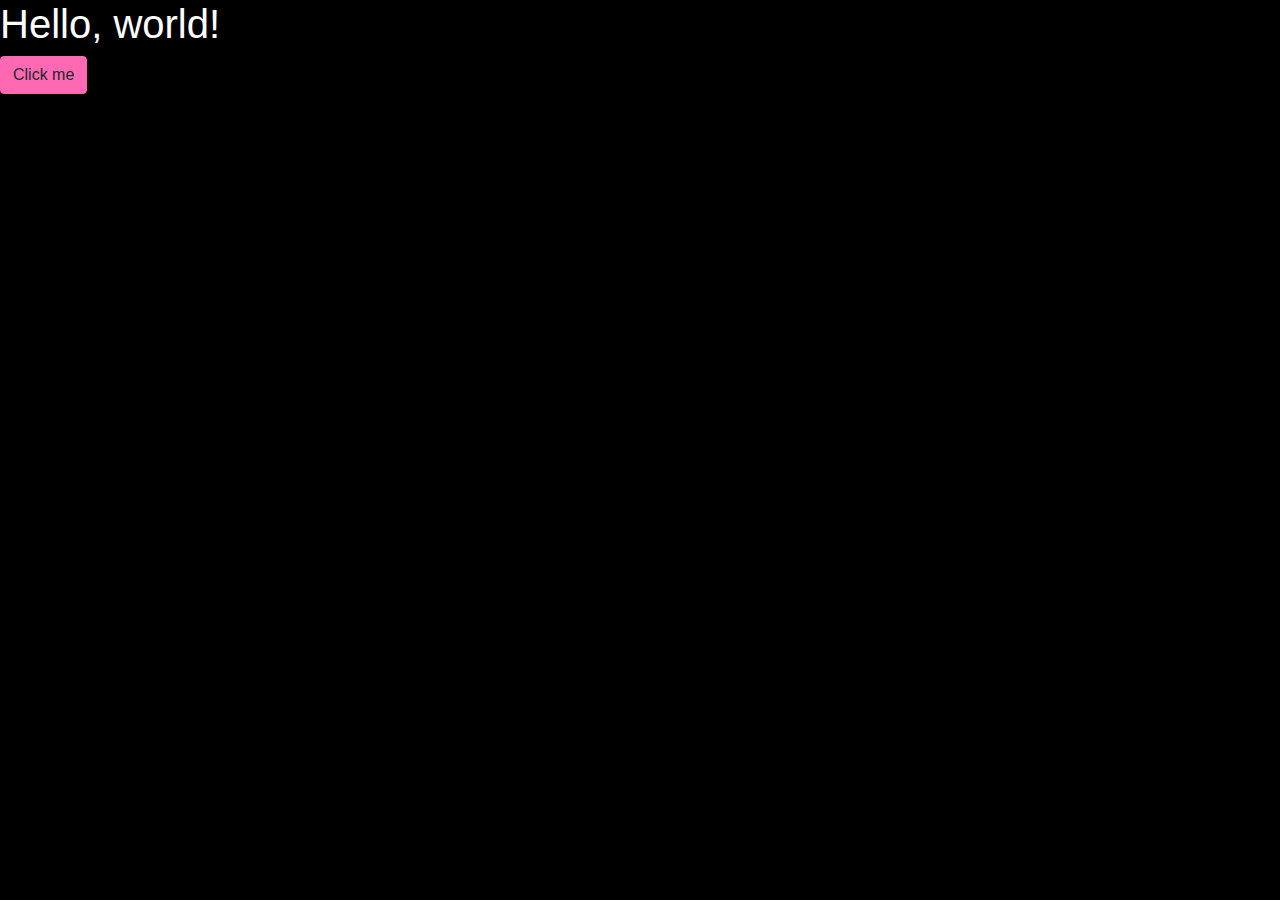
==== index.html @ e7f529c7 "Initial commit" ====
<!DOCTYPE html>
<html lang="en">
  <head>
    <!-- Required meta tags -->
    <meta charset="utf-8" />
    <meta
      name="viewport"
      content="width=device-width, initial-scale=1, shrink-to-fit=no"
    />

    <!-- Custom Bootstrap CSS -->
    <link rel="stylesheet" href="css/custom.css" />

    <title>Hello, world!</title>
  </head>
  <body>
    <h1>Hello, world!</h1>
    <button class="btn btn-primary">Click me</button>
    <!-- Optional JavaScript -->
    <!-- jQuery first, then Popper.js, then Bootstrap JS -->
    <script
      src="https://code.jquery.com/jquery-3.5.1.slim.min.js"
      integrity="sha384-DfXdz2htPH0lsSSs5nCTpuj/zy4C+OGpamoFVy38MVBnE+IbbVYUew+OrCXaRkfj"
      crossorigin="anonymous"
    ></script>
    <script
      src="https://cdn.jsdelivr.net/npm/popper.js@1.16.0/dist/umd/popper.min.js"
      integrity="sha384-Q6E9RHvbIyZFJoft+2mJbHaEWldlvI9IOYy5n3zV9zzTtmI3UksdQRVvoxMfooAo"
      crossorigin="anonymous"
    ></script>
    <script
      src="https://stackpath.bootstrapcdn.com/bootstrap/4.5.0/js/bootstrap.min.js"
      integrity="sha384-OgVRvuATP1z7JjHLkuOU7Xw704+h835Lr+6QL9UvYjZE3Ipu6Tp75j7Bh/kR0JKI"
      crossorigin="anonymous"
    ></script>
  </body>
</html>
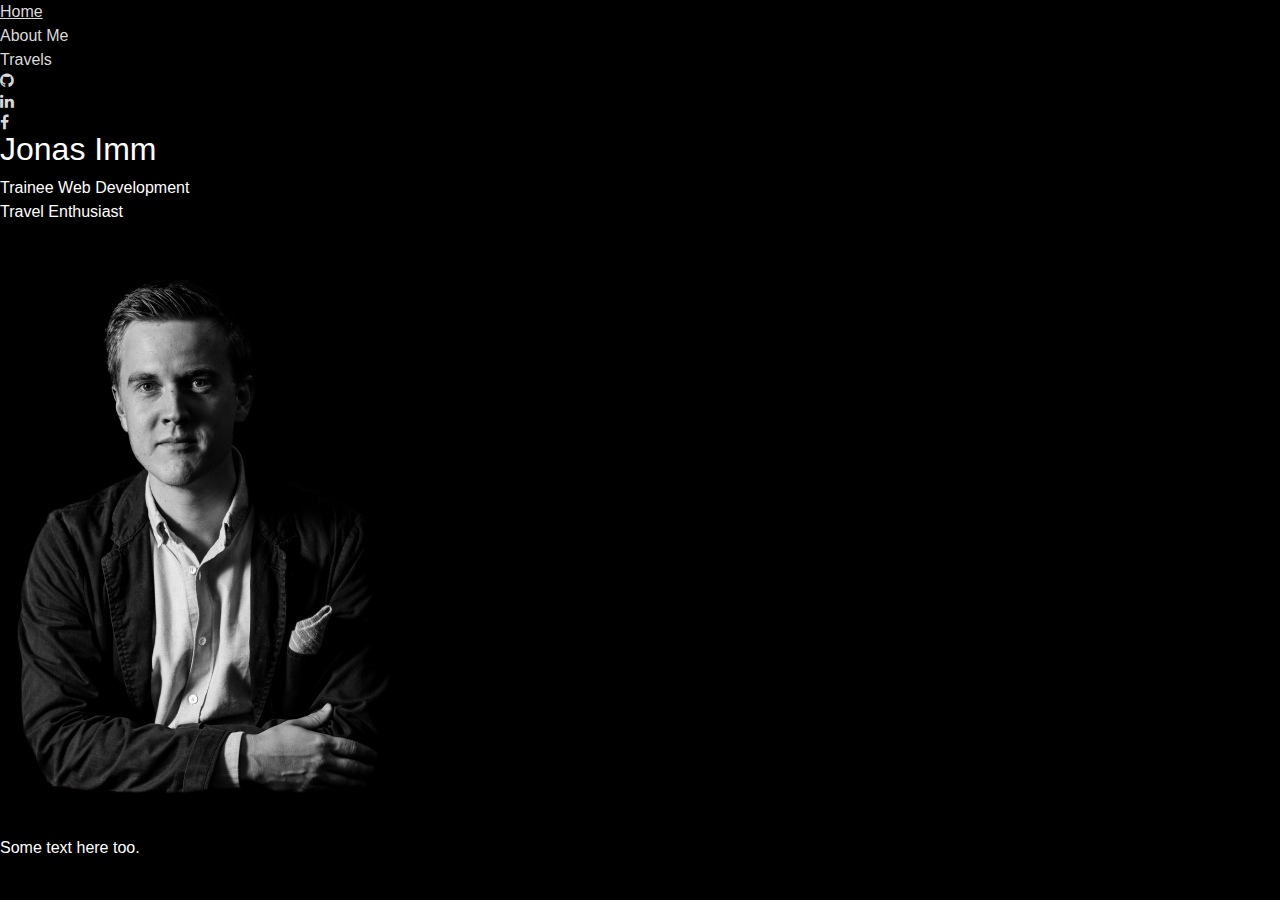
==== commit 322e7a67: "work on second page" ====
--- a/index.html
+++ b/index.html
@@ -3,6 +3,10 @@
   <head>
     <!-- Required meta tags -->
     <meta charset="utf-8" />
+    <link
+      href="https://fonts.googleapis.com/css2?family=Bebas+Neue&display=swap"
+      rel="stylesheet"
+    />
     <meta
       name="viewport"
       content="width=device-width, initial-scale=1, shrink-to-fit=no"
@@ -10,12 +14,68 @@
 
     <!-- Custom Bootstrap CSS -->
     <link rel="stylesheet" href="css/custom.css" />
-
-    <title>Hello, world!</title>
+    <link
+      rel="stylesheet"
+      href="https://cdnjs.cloudflare.com/ajax/libs/font-awesome/4.7.0/css/font-awesome.min.css"
+    />
+    <link rel="shortcut icon" href="images/favicon.ico" type="image/x-icon" />
+    <link rel="icon" href="images/favicon.ico" type="image/x-icon" />
+    <title>Jonas Imm</title>
   </head>
   <body>
-    <h1>Hello, world!</h1>
-    <button class="btn btn-primary">Click me</button>
+    <section>
+      <!-- LEFT BOX -->
+      <div class="index left">
+        <div class="left_box">
+          <section class="navigation">
+            <nav class="nav flex-column">
+              <a style="color: #d9d9da;" href="index.html">Home</a>
+              <a style="color: #d9d9da;" href="about.html">About Me</a>
+              <a style="color: #d9d9da;" href="travels.html">Travels</a>
+            </nav>
+          </section>
+
+          <section class="social">
+            <div class="nav flex-column">
+              <a
+                href="https://github.com/JonasImm"
+                class="fa fa-github"
+                style="color: #d9d9da; margin-bottom: 5px;"
+              ></a>
+              <a
+                href="https://www.linkedin.com/in/jonas-imm-65217a124/"
+                class="fa fa-linkedin"
+                style="color: #d9d9da; margin-bottom: 5px;"
+              ></a>
+              <a
+                href="https://www.facebook.com/jonas.imm"
+                class="fa fa-facebook"
+                style="color: #d9d9da;"
+              ></a>
+            </div>
+          </section>
+
+          <section class="name_intro">
+            <h2>Jonas Imm</h2>
+            <p style="margin-bottom: 0;">Trainee Web Development</p>
+            <p style="margin-bottom: 0;">Travel Enthusiast</p>
+          </section>
+          <img
+            src="images/myself_2.png"
+            alt="Old Picture of me"
+            class="picture"
+          />
+        </div>
+      </div>
+
+      <!-- RIGHT BOX -->
+      <div class="index right">
+        <div class="right_box">
+          <p>Some text here too.</p>
+        </div>
+      </div>
+    </section>
+
     <!-- Optional JavaScript -->
     <!-- jQuery first, then Popper.js, then Bootstrap JS -->
     <script
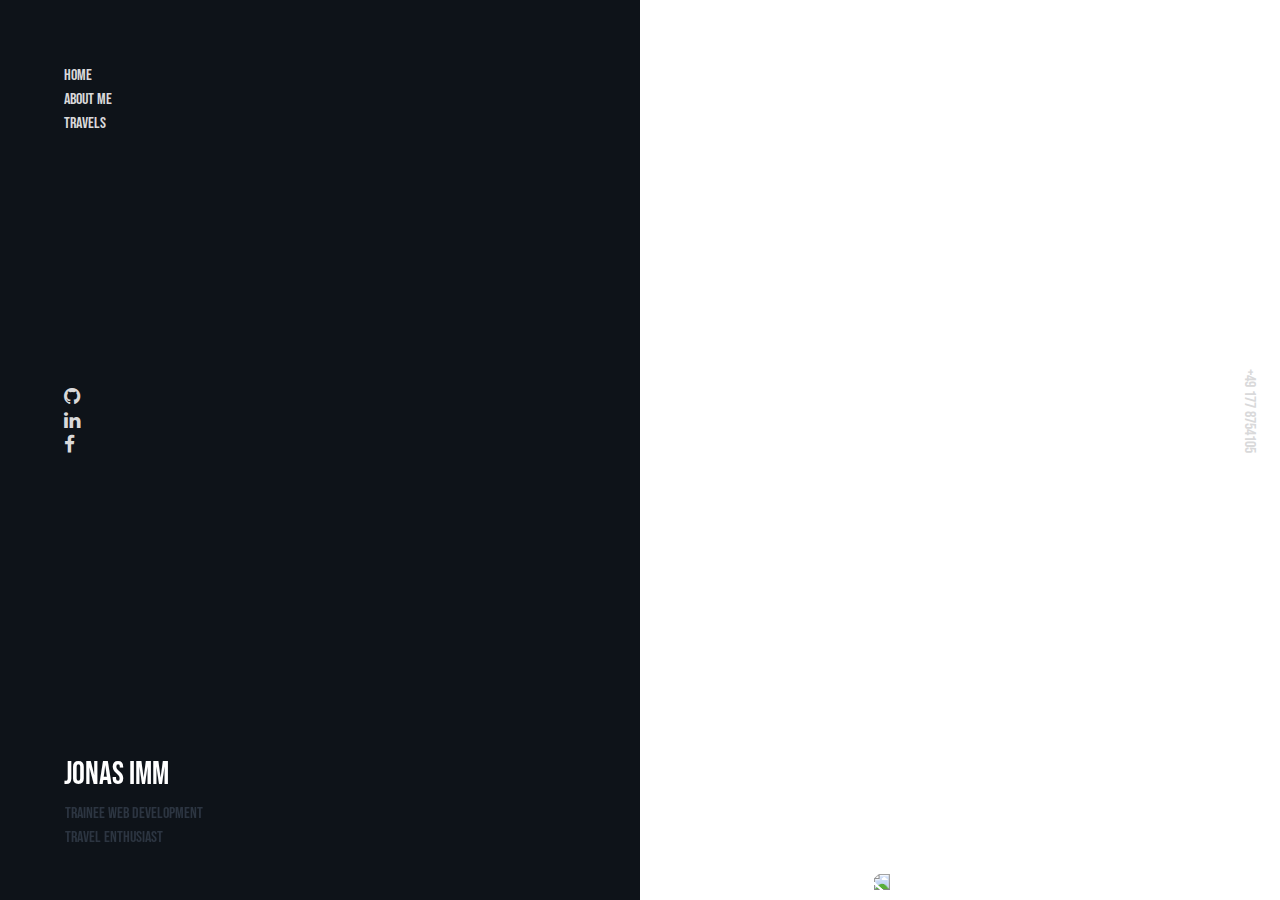
==== commit 22430c40: "Fixed image, but not resp" ====
--- a/index.html
+++ b/index.html
@@ -14,18 +14,19 @@
 
     <!-- Custom Bootstrap CSS -->
     <link rel="stylesheet" href="css/custom.css" />
+    <!-- Font Sheet -->
     <link
       rel="stylesheet"
       href="https://cdnjs.cloudflare.com/ajax/libs/font-awesome/4.7.0/css/font-awesome.min.css"
     />
+    <!-- Favicon Sheet -->
     <link rel="shortcut icon" href="images/favicon.ico" type="image/x-icon" />
     <link rel="icon" href="images/favicon.ico" type="image/x-icon" />
     <title>Jonas Imm</title>
   </head>
   <body>
-    <section>
-      <!-- LEFT BOX -->
-      <div class="index left">
+    <main>
+      <div class="index_left">
         <div class="left_box">
           <section class="navigation">
             <nav class="nav flex-column">
@@ -54,27 +55,28 @@
               ></a>
             </div>
           </section>
-
-          <section class="name_intro">
-            <h2>Jonas Imm</h2>
-            <p style="margin-bottom: 0;">Trainee Web Development</p>
-            <p style="margin-bottom: 0;">Travel Enthusiast</p>
-          </section>
-          <img
-            src="images/myself_2.png"
-            alt="Old Picture of me"
-            class="picture"
-          />
         </div>
       </div>
 
-      <!-- RIGHT BOX -->
-      <div class="index right">
+      <div class="index_right">
         <div class="right_box">
-          <p>Some text here too.</p>
+          <p class="phone">+49 177 8754105</p>
         </div>
       </div>
-    </section>
+
+      <section class="name_intro">
+        <h2>Jonas Imm</h2>
+        <p style="margin-bottom: 0;">Trainee Web Development</p>
+        <p style="margin-bottom: 0;">Travel Enthusiast</p>
+      </section>
+      <section class="image">
+        <img
+          src="images/myself_3.png"
+          alt="Old Picture of me"
+          class="picture"
+        />
+      </section>
+    </main>
 
     <!-- Optional JavaScript -->
     <!-- jQuery first, then Popper.js, then Bootstrap JS -->
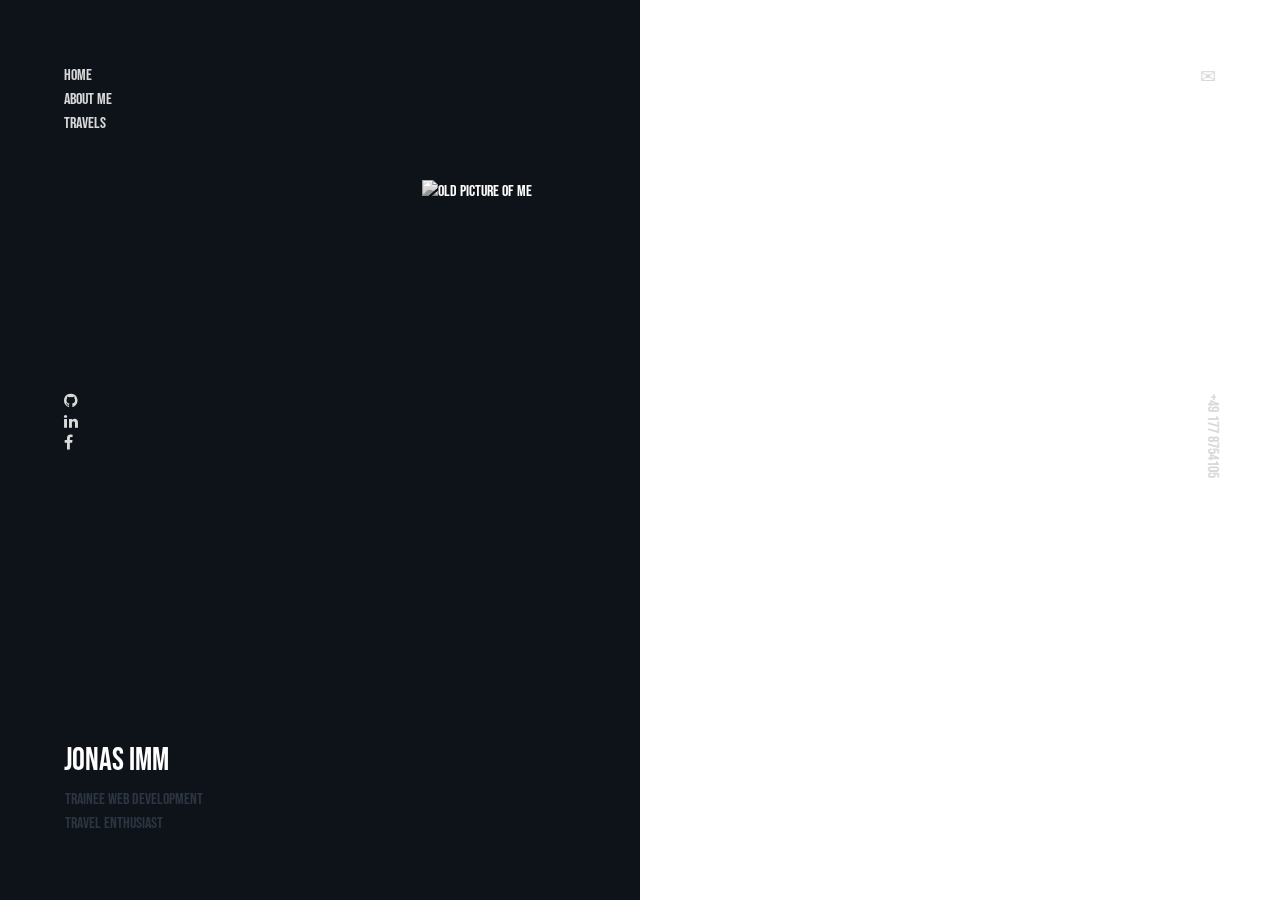
==== commit 603084b1: "Merge pull request #1 from JonasImm/portfolio" ====
--- a/index.html
+++ b/index.html
@@ -25,60 +25,69 @@
     <title>Jonas Imm</title>
   </head>
   <body>
-    <main>
-      <div class="index_left">
-        <div class="left_box">
-          <section class="navigation">
-            <nav class="nav flex-column">
-              <a style="color: #d9d9da;" href="index.html">Home</a>
-              <a style="color: #d9d9da;" href="about.html">About Me</a>
-              <a style="color: #d9d9da;" href="travels.html">Travels</a>
-            </nav>
-          </section>
-
-          <section class="social">
-            <div class="nav flex-column">
-              <a
-                href="https://github.com/JonasImm"
-                class="fa fa-github"
-                style="color: #d9d9da; margin-bottom: 5px;"
-              ></a>
-              <a
-                href="https://www.linkedin.com/in/jonas-imm-65217a124/"
-                class="fa fa-linkedin"
-                style="color: #d9d9da; margin-bottom: 5px;"
-              ></a>
-              <a
-                href="https://www.facebook.com/jonas.imm"
-                class="fa fa-facebook"
-                style="color: #d9d9da;"
-              ></a>
-            </div>
-          </section>
+    <header class="nav_bar">
+      <nav class="nav flex-column">
+        <a style="color: #d9d9da;" href="index.html">Home</a>
+        <a style="color: #d9d9da;" href="about.html">About Me</a>
+        <a style="color: #d9d9da;" href="travels.html">Travels</a>
+      </nav>
+      <section class="social">
+        <div class="nav flex-column">
+          <a
+            href="https://github.com/JonasImm"
+            class="fa fa-github"
+            style="color: #d9d9da; margin-bottom: 5px;"
+          ></a>
+          <a
+            href="https://www.linkedin.com/in/jonas-imm-65217a124/"
+            class="fa fa-linkedin"
+            style="color: #d9d9da; margin-bottom: 5px;"
+          ></a>
+          <a
+            href="https://www.facebook.com/jonas.imm"
+            class="fa fa-facebook"
+            style="color: #d9d9da;"
+          ></a>
         </div>
-      </div>
-
-      <div class="index_right">
-        <div class="right_box">
-          <p class="phone">+49 177 8754105</p>
-        </div>
-      </div>
-
-      <section class="name_intro">
+      </section>
+      <section id="name_intro" class="d-none d-sm-block">
         <h2>Jonas Imm</h2>
         <p style="margin-bottom: 0;">Trainee Web Development</p>
         <p style="margin-bottom: 0;">Travel Enthusiast</p>
       </section>
-      <section class="image">
-        <img
-          src="images/myself_3.png"
+      <section class="d-block d-sm-none" id="name_intro_mobile_index">
+        <h2>Jonas Imm</h2>
+        <p style="margin-bottom: 0; color: #d9d9da;">Trainee Web Development</p>
+        <p style="margin-bottom: 0; color: #d9d9da;">Travel Enthusiast</p>
+      </section>
+    </header>
+    <main>
+      <section class="left_box"></section>
+      <section class="right_box"></section>
+          <img
+              src="images/myself_bg2.png"
+              alt="Old Picture of me"
+              id="picture"
+              class="d-none d-md-block"
+          />
+          <img
+          src="images/myself_bg2.png"
           alt="Old Picture of me"
-          class="picture"
-        />
-      </section>
+          id="picture_mobile"
+          class="d-block d-sm-none"
+      />
+
     </main>
+    <footer class="contact">
+      <a
+        href="mailtto:jonas.imm@gmail.com"
+                class="mail"
+      >&#9993</a>
+      <a href="tel:00491778754105" id="phone" class="d-none d-sm-block">+49 177 8754105</a>
+    </footer>
 
     <!-- Optional JavaScript -->
+
     <!-- jQuery first, then Popper.js, then Bootstrap JS -->
     <script
       src="https://code.jquery.com/jquery-3.5.1.slim.min.js"
